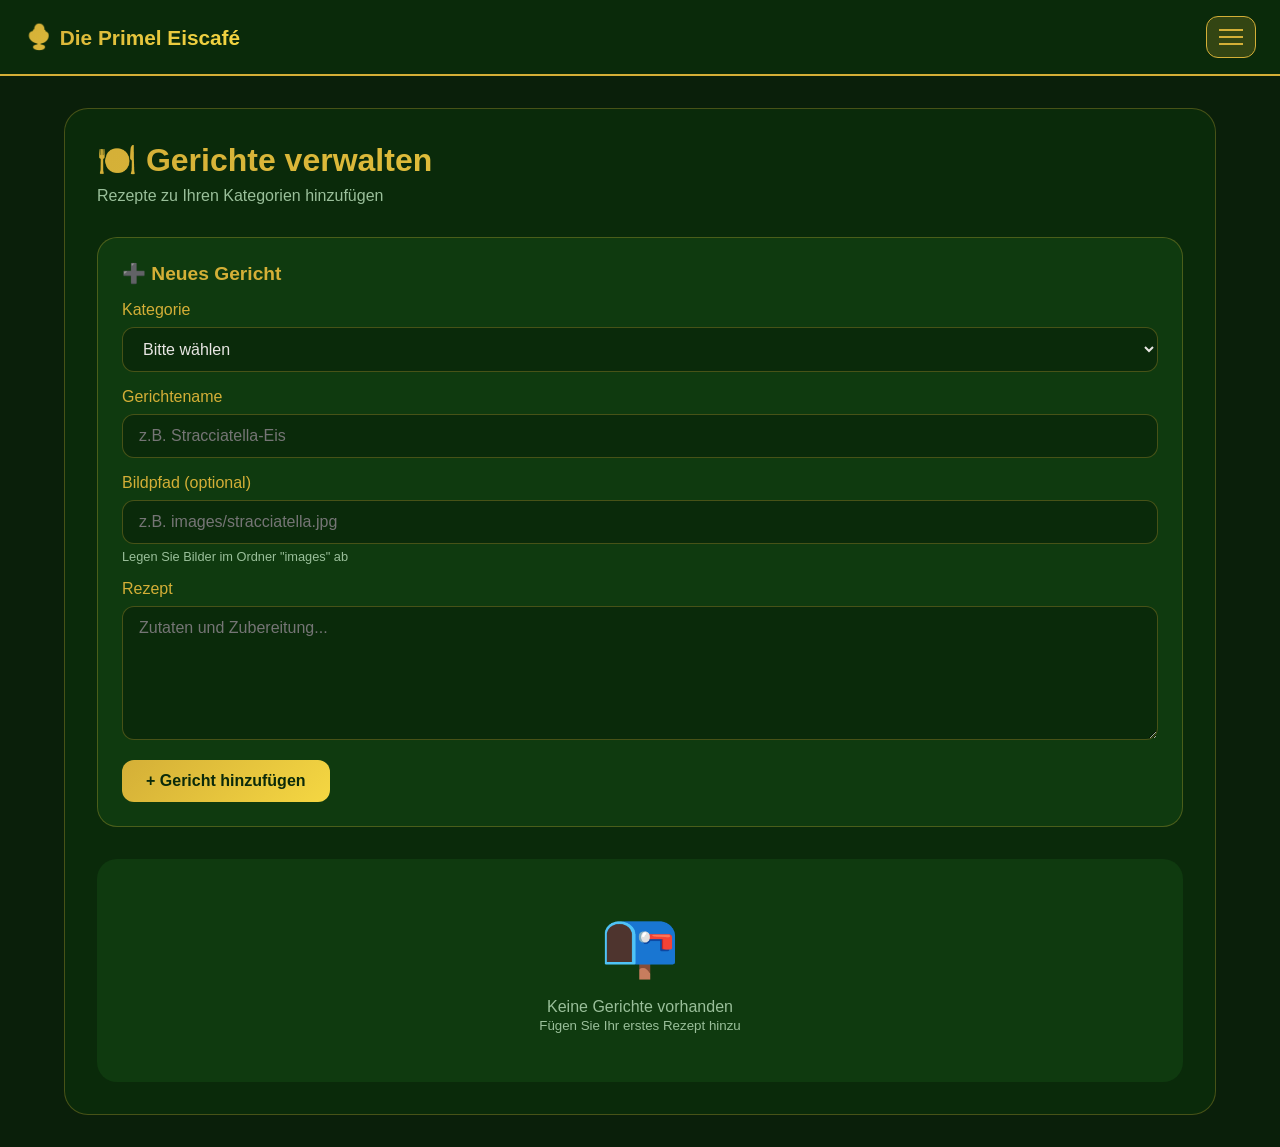
==== admin-dishes.html @ 891f3f69 "Add files via upload" ====
<!DOCTYPE html>
<html lang="de">
<head>
    <meta charset="UTF-8">
    <meta name="viewport" content="width=device-width, initial-scale=1.0">
    <title>Gerichte verwalten - Die Primel Eiscafé</title>
    <link rel="stylesheet" href="style.css">
    
    <!-- PWA Meta Tags -->
    <link rel="manifest" href="manifest.json">
    <meta name="apple-mobile-web-app-capable" content="yes">
    <meta name="theme-color" content="#ff9a9e">
</head>
<body>
    <nav class="navbar">
        <div class="logo">
            <span>🍨</span> Die Primel Eiscafé
        </div>
        <button class="hamburger" id="hamburgerBtn">
            <span></span>
            <span></span>
            <span></span>
        </button>
        <button class="close-app-btn" id="closeAppBtn" style="display: none;">✕ Schließen</button>
    </nav>

    <div class="sidebar" id="sidebar">
        <div class="sidebar-nav">
            <a href="index.html">
                <span>🏠</span> Startseite
            </a>
            <a href="admin-groups.html">
                <span>📁</span> Gruppen verwalten
            </a>
            <a href="admin-dishes.html" class="active">
                <span>🍽️</span> Gerichte verwalten
            </a>
        </div>
    </div>
    <div class="sidebar-overlay" id="sidebarOverlay"></div>

    <div class="container">
        <div class="admin-panel">
            <div class="page-header">
                <h1>🍽️ Gerichte verwalten</h1>
                <p>Rezepte zu Ihren Kategorien hinzufügen</p>
            </div>
            
            <!-- Formular zum Hinzufügen -->
            <div class="form-card">
                <h3>➕ Neues Gericht</h3>
                <div class="form-group">
                    <label>Kategorie</label>
                    <select id="dishGroupSelect">
                        <option value="">Bitte wählen</option>
                    </select>
                </div>
                <div class="form-group">
                    <label>Gerichtename</label>
                    <input type="text" id="dishName" placeholder="z.B. Stracciatella-Eis">
                </div>
                <div class="form-group">
                    <label>Bildpfad (optional)</label>
                    <input type="text" id="dishImage" placeholder="z.B. images/stracciatella.jpg">
                    <small>Legen Sie Bilder im Ordner "images" ab</small>
                </div>
                <div class="form-group">
                    <label>Rezept</label>
                    <textarea id="dishRecipe" rows="6" placeholder="Zutaten und Zubereitung..."></textarea>
                </div>
                <button class="btn-primary" id="addDishBtn">+ Gericht hinzufügen</button>
            </div>
            
            <!-- Formular zum Bearbeiten (يظهر عند اختيار طبق) -->
            <div class="form-card" id="editDishCard" style="display: none;">
                <h3>✏️ Gericht bearbeiten</h3>
                <div class="form-group">
                    <label>Kategorie</label>
                    <select id="editDishGroupSelect"></select>
                </div>
                <div class="form-group">
                    <label>Gerichtename</label>
                    <input type="text" id="editDishName">
                </div>
                <div class="form-group">
                    <label>Bildpfad (optional)</label>
                    <input type="text" id="editDishImage">
                </div>
                <div class="form-group">
                    <label>Rezept</label>
                    <textarea id="editDishRecipe" rows="6"></textarea>
                </div>
                <div style="display: flex; gap: 1rem;">
                    <button class="btn-primary" id="saveDishEditBtn" style="flex: 1;">💾 Speichern</button>
                    <button class="btn-secondary" id="cancelDishEditBtn" style="flex: 1;">❌ Abbrechen</button>
                </div>
            </div>
            
            <!-- قائمة الأطباق -->
            <div id="dishesList" class="items-list"></div>
        </div>
    </div>

    <script src="admin-dishes.js"></script>
    <script>
        const closeAppBtn = document.getElementById('closeAppBtn');
        if (closeAppBtn) {
            if (window.matchMedia('(display-mode: standalone)').matches) {
                closeAppBtn.style.display = 'flex';
            }
            closeAppBtn.addEventListener('click', () => {
                window.close();
                if (navigator.app && navigator.app.exitApp) navigator.app.exitApp();
            });
        }
    </script>
</body>
</html>
---- style.css ----
* {
  margin: 0;
  padding: 0;
  box-sizing: border-box;
}

html, body {
  width: 100%;
  margin: 0;
  padding: 0;
  overflow-x: hidden;
}

body {
  font-family: -apple-system, BlinkMacSystemFont, 'Segoe UI', 'Roboto', 'Helvetica Neue', sans-serif;
  background: #0a1f0a;
  color: #e8e6e3;
  min-height: 100vh;
}

/* Navbar */
.navbar {
  background: #0a2a0a;
  padding: 1rem 1.5rem;
  position: sticky;
  top: 0;
  z-index: 1000;
  display: flex;
  justify-content: space-between;
  align-items: center;
  border-bottom: 2px solid #d4af37;
  width: 100%;
}

.logo {
  font-size: 1.3rem;
  font-weight: 600;
  background: linear-gradient(135deg, #d4af37, #f5d742);
  -webkit-background-clip: text;
  -webkit-text-fill-color: transparent;
  background-clip: text;
}

.logo span {
  font-size: 1.5rem;
}

/* Hamburger Button */
.hamburger {
  background: rgba(212, 175, 55, 0.2);
  border: 1px solid #d4af37;
  cursor: pointer;
  padding: 12px;
  border-radius: 12px;
  display: flex;
  flex-direction: column;
  gap: 5px;
  transition: all 0.3s ease;
}

.hamburger:hover {
  background: rgba(212, 175, 55, 0.4);
}

.hamburger span {
  width: 24px;
  height: 2px;
  background: #d4af37;
  transition: 0.3s;
}

/* Close App Button */
.close-app-btn {
  background: rgba(220, 53, 69, 0.2);
  border: 1px solid #d4af37;
  color: #d4af37;
  cursor: pointer;
  padding: 8px 16px;
  border-radius: 12px;
  font-size: 0.9rem;
  transition: all 0.3s;
  display: none;
  align-items: center;
  gap: 6px;
}

.close-app-btn:hover {
  background: rgba(220, 53, 69, 0.4);
}

/* Sidebar Menu */
.sidebar {
  position: fixed;
  top: 0;
  right: -100%;
  width: 280px;
  height: 100%;
  background: #0a2a0a;
  z-index: 2000;
  transition: 0.3s ease;
  box-shadow: -5px 0 30px rgba(0, 0, 0, 0.5);
  padding: 80px 0 2rem 0;
  border-left: 2px solid #d4af37;
}

.sidebar.active {
  right: 0;
}

.sidebar-overlay {
  position: fixed;
  top: 0;
  left: 0;
  width: 100%;
  height: 100%;
  background: rgba(0, 0, 0, 0.7);
  z-index: 1500;
  display: none;
}

.sidebar-overlay.active {
  display: block;
}

.sidebar-nav {
  display: flex;
  flex-direction: column;
  gap: 0.5rem;
  padding: 0 1rem;
}

.sidebar-nav a {
  color: #e8e6e3;
  text-decoration: none;
  padding: 1rem;
  border-radius: 12px;
  transition: all 0.3s;
  font-size: 1.1rem;
  display: flex;
  align-items: center;
  gap: 12px;
  border: 1px solid transparent;
}

.sidebar-nav a:hover,
.sidebar-nav a.active {
  background: rgba(212, 175, 55, 0.2);
  border-color: #d4af37;
  color: #d4af37;
}

/* Main Layout */
.main-layout {
  display: flex;
  width: 100%;
  min-height: calc(100vh - 70px);
}

/* Groups Sidebar */
.groups-sidebar {
  width: 280px;
  background: #0a2a0a;
  border-right: 2px solid #d4af37;
  padding: 2rem 1rem;
  overflow-y: auto;
  flex-shrink: 0;
}

.groups-sidebar h3 {
  color: #d4af37;
  margin-bottom: 1.5rem;
  font-size: 1.2rem;
  padding-bottom: 0.5rem;
  border-bottom: 2px solid #d4af37;
}

.groups-list {
  display: flex;
  flex-direction: column;
  gap: 0.75rem;
}

.group-sidebar-btn {
  background: transparent;
  border: 1px solid rgba(212, 175, 55, 0.3);
  padding: 1rem;
  border-radius: 12px;
  cursor: pointer;
  transition: all 0.3s;
  text-align: right;
  font-size: 1rem;
  color: #e8e6e3;
  font-weight: 500;
  width: 100%;
}

.group-sidebar-btn:hover {
  background: rgba(212, 175, 55, 0.1);
  border-color: #d4af37;
  transform: translateX(-5px);
}

.group-sidebar-btn.active {
  background: rgba(212, 175, 55, 0.2);
  border-color: #d4af37;
  color: #d4af37;
}

/* Content Area */
.content-area {
  flex: 1;
  padding: 2rem;
  overflow-y: auto;
  min-width: 0;
}

.content-header {
  margin-bottom: 2rem;
}

.content-header h2 {
  color: #d4af37;
  font-size: 1.8rem;
}

.content-header p {
  color: #9abf9a;
  margin-top: 0.5rem;
}

/* Dishes Grid */
.dishes-grid {
  display: grid;
  grid-template-columns: repeat(auto-fill, minmax(280px, 1fr));
  gap: 1.5rem;
}

.dish-card {
  background: #0a2a0a;
  border-radius: 20px;
  padding: 1.5rem;
  cursor: pointer;
  transition: all 0.3s ease;
  border: 1px solid rgba(212, 175, 55, 0.3);
  text-align: center;
}

.dish-card:hover {
  transform: translateY(-5px);
  background: #0f3a0f;
  border-color: #d4af37;
}

.dish-icon {
  font-size: 3rem;
  margin-bottom: 1rem;
}

.dish-card h4 {
  font-size: 1.2rem;
  color: #d4af37;
  margin-bottom: 0.5rem;
}

/* Modal */
.modal {
  display: none;
  position: fixed;
  top: 0;
  left: 0;
  width: 100%;
  height: 100%;
  background: rgba(0, 0, 0, 0.95);
  z-index: 3000;
  justify-content: center;
  align-items: center;
  padding: 2rem;
}

.modal-content {
  background: #0a2a0a;
  border-radius: 32px;
  max-width: 1200px;
  width: 100%;
  max-height: 90vh;
  overflow: hidden;
  position: relative;
  border: 2px solid #d4af37;
  display: flex;
  flex-direction: row;
}

.modal-image-section {
  flex: 1;
  background: #051505;
  display: flex;
  align-items: center;
  justify-content: center;
  padding: 2rem;
  min-height: 500px;
}

.modal-image {
  width: 100%;
  height: auto;
  max-height: 70vh;
  object-fit: contain;
  border-radius: 20px;
}

.modal-recipe-section {
  flex: 1;
  padding: 2rem;
  overflow-y: auto;
  direction: rtl;
  text-align: right;
  border-left: 1px solid rgba(212, 175, 55, 0.3);
}

.modal-title {
  font-size: 2rem;
  color: #d4af37;
  margin-bottom: 1.5rem;
  padding-bottom: 0.5rem;
  border-bottom: 2px solid #d4af37;
}

.modal-recipe {
  font-size: 1.1rem;
  line-height: 1.8;
  white-space: pre-wrap;
  color: #e8e6e3;
}

.close-modal {
  position: absolute;
  top: 1rem;
  right: 1rem;
  background: rgba(212, 175, 55, 0.2);
  color: #d4af37;
  border: 1px solid #d4af37;
  width: 40px;
  height: 40px;
  border-radius: 50%;
  font-size: 1.5rem;
  cursor: pointer;
  transition: all 0.3s;
  z-index: 10;
}

.close-modal:hover {
  background: #d4af37;
  color: #0a2a0a;
}

/* Admin Panel */
.container {
  max-width: 1200px;
  margin: 0 auto;
  padding: 2rem 1.5rem;
}

.admin-panel {
  background: #0a2a0a;
  border-radius: 24px;
  padding: 2rem;
  border: 1px solid rgba(212, 175, 55, 0.3);
}

.page-header {
  margin-bottom: 2rem;
}

.page-header h1 {
  font-size: 2rem;
  background: linear-gradient(135deg, #d4af37, #f5d742);
  -webkit-background-clip: text;
  -webkit-text-fill-color: transparent;
  background-clip: text;
  margin-bottom: 0.5rem;
}

.page-header p {
  color: #9abf9a;
}

/* Form Cards */
.form-card {
  background: #0f3a0f;
  border-radius: 20px;
  padding: 1.5rem;
  margin-bottom: 2rem;
  border: 1px solid rgba(212, 175, 55, 0.3);
}

.form-card h3 {
  color: #d4af37;
  margin-bottom: 1rem;
  font-size: 1.2rem;
}

.form-group {
  margin-bottom: 1rem;
}

.form-group label {
  display: block;
  margin-bottom: 0.5rem;
  color: #d4af37;
  font-weight: 500;
}

.form-group input,
.form-group textarea,
.form-group select {
  width: 100%;
  padding: 12px 16px;
  background: #0a2a0a;
  border: 1px solid rgba(212, 175, 55, 0.3);
  border-radius: 12px;
  color: #e8e6e3;
  font-size: 1rem;
  font-family: inherit;
  transition: all 0.3s;
}

.form-group input:focus,
.form-group textarea:focus,
.form-group select:focus {
  outline: none;
  border-color: #d4af37;
}

.form-group textarea {
  resize: vertical;
  min-height: 100px;
}

.form-group small {
  display: block;
  margin-top: 5px;
  color: #9abf9a;
  font-size: 0.8rem;
}

/* Buttons */
.btn-primary {
  background: linear-gradient(135deg, #d4af37, #f5d742);
  color: #0a2a0a;
  border: none;
  padding: 12px 24px;
  border-radius: 12px;
  font-size: 1rem;
  font-weight: 600;
  cursor: pointer;
  transition: all 0.3s;
}

.btn-primary:hover {
  transform: translateY(-2px);
  box-shadow: 0 5px 20px rgba(212, 175, 55, 0.3);
}

.btn-secondary {
  background: rgba(212, 175, 55, 0.2);
  color: #d4af37;
  border: 1px solid rgba(212, 175, 55, 0.5);
  padding: 12px 24px;
  border-radius: 12px;
  font-size: 1rem;
  font-weight: 500;
  cursor: pointer;
  transition: all 0.3s;
}

.btn-secondary:hover {
  background: rgba(212, 175, 55, 0.4);
}

/* Items List */
.items-list {
  margin-top: 2rem;
  display: flex;
  flex-direction: column;
  gap: 1rem;
}

.item {
  background: #0f3a0f;
  padding: 1rem;
  border-radius: 12px;
  display: flex;
  justify-content: space-between;
  align-items: center;
  flex-wrap: wrap;
  gap: 1rem;
  border: 1px solid rgba(212, 175, 55, 0.3);
}

.item-info {
  flex: 1;
}

.item-info strong {
  color: #d4af37;
  font-size: 1.1rem;
  display: block;
  margin-bottom: 4px;
}

.item-info small {
  color: #9abf9a;
  font-size: 0.85rem;
  display: block;
}

.item-actions {
  display: flex;
  gap: 0.5rem;
}

.edit-btn,
.delete-btn {
  padding: 8px 16px;
  border: none;
  border-radius: 8px;
  cursor: pointer;
  font-size: 0.9rem;
  transition: all 0.3s;
}

.edit-btn {
  background: rgba(212, 175, 55, 0.2);
  color: #d4af37;
  border: 1px solid rgba(212, 175, 55, 0.5);
}

.edit-btn:hover {
  background: rgba(212, 175, 55, 0.4);
}

.delete-btn {
  background: rgba(220, 53, 69, 0.2);
  color: #dc3545;
  border: 1px solid rgba(220, 53, 69, 0.5);
}

.delete-btn:hover {
  background: rgba(220, 53, 69, 0.4);
}

/* Empty State */
.empty-state {
  text-align: center;
  padding: 3rem;
  background: #0f3a0f;
  border-radius: 20px;
  color: #9abf9a;
}

.empty-state .icon {
  font-size: 4rem;
  margin-bottom: 1rem;
}

/* ============================================
   RESPONSIVE - MOBILE
   ============================================ */
@media (max-width: 768px) {
  .main-layout {
    flex-direction: column;
  }
  
  .groups-sidebar {
    width: 100%;
    position: relative;
    border-right: none;
    border-bottom: 2px solid #d4af37;
    padding: 1rem;
  }
  
  .groups-list {
    display: flex;
    flex-direction: row;
    overflow-x: auto;
    gap: 0.75rem;
  }
  
  .group-sidebar-btn {
    white-space: nowrap;
  }
  
  .content-area {
    padding: 1rem;
  }
  
  .dishes-grid {
    grid-template-columns: 1fr;
  }
  
  .modal-content {
    flex-direction: column;
    max-height: 85vh;
    overflow-y: auto;
  }
  
  .modal-image-section {
    min-height: 250px;
    padding: 1rem;
  }
  
  .modal-recipe-section {
    border-left: none;
    border-top: 1px solid rgba(212, 175, 55, 0.3);
    padding: 1.5rem;
  }
  
  .modal-title {
    font-size: 1.5rem;
  }
  
  .modal-recipe {
    font-size: 1rem;
  }
  
  .item {
    flex-direction: column;
    text-align: center;
  }
  
  .item-actions {
    width: 100%;
    justify-content: center;
  }
}

/* ============================================
   LANDSCAPE MODE FOR TABLETS
   ============================================ */
@media (orientation: landscape) and (max-width: 1200px) {
  .main-layout {
    flex-direction: row;
  }
  
  .groups-sidebar {
    width: 260px;
    flex-shrink: 0;
  }
  
  .content-area {
    padding: 1rem;
  }
  
  .dishes-grid {
    grid-template-columns: repeat(auto-fill, minmax(200px, 1fr));
  }
}
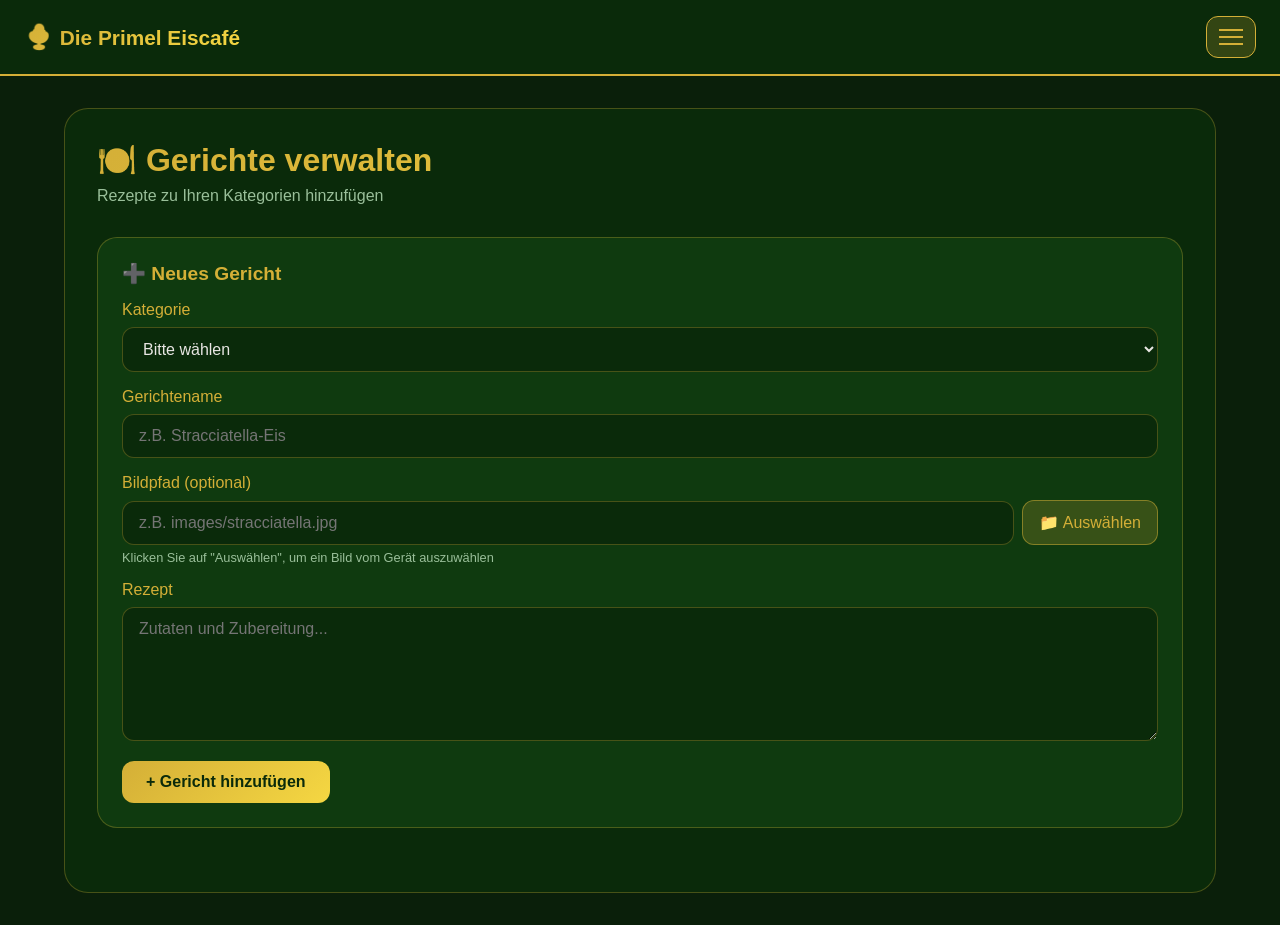
==== commit 0363d165: "Enhance dish form with image selection feature Added file input for selecting dish images and update" ====
--- a/admin-dishes.html
+++ b/admin-dishes.html
@@ -59,17 +59,21 @@
                     <label>Gerichtename</label>
                     <input type="text" id="dishName" placeholder="z.B. Stracciatella-Eis">
                 </div>
-                <div class="form-group">
-                    <label>Bildpfad (optional)</label>
-                    <input type="text" id="dishImage" placeholder="z.B. images/stracciatella.jpg">
-                    <small>Legen Sie Bilder im Ordner "images" ab</small>
-                </div>
+<div class="form-group">
+    <label>Bildpfad (optional)</label>
+    <div style="display: flex; gap: 0.5rem; align-items: center;">
+        <input type="text" id="dishImage" placeholder="z.B. images/stracciatella.jpg" style="flex: 1;">
+        <button type="button" class="btn-secondary" id="selectImageBtn" style="padding: 12px 16px;">📁 Auswählen</button>
+    </div>
+    <small>Klicken Sie auf "Auswählen", um ein Bild vom Gerät auszuwählen</small>
+</div>
                 <div class="form-group">
                     <label>Rezept</label>
                     <textarea id="dishRecipe" rows="6" placeholder="Zutaten und Zubereitung..."></textarea>
                 </div>
                 <button class="btn-primary" id="addDishBtn">+ Gericht hinzufügen</button>
             </div>
+
             
             <!-- Formular zum Bearbeiten (يظهر عند اختيار طبق) -->
             <div class="form-card" id="editDishCard" style="display: none;">
@@ -82,10 +86,13 @@
                     <label>Gerichtename</label>
                     <input type="text" id="editDishName">
                 </div>
-                <div class="form-group">
-                    <label>Bildpfad (optional)</label>
-                    <input type="text" id="editDishImage">
-                </div>
+<div class="form-group">
+    <label>Bildpfad (optional)</label>
+    <div style="display: flex; gap: 0.5rem; align-items: center;">
+        <input type="text" id="editDishImage" style="flex: 1;">
+        <button type="button" class="btn-secondary" id="editSelectImageBtn" style="padding: 12px 16px;">📁 Auswählen</button>
+    </div>
+</div>
                 <div class="form-group">
                     <label>Rezept</label>
                     <textarea id="editDishRecipe" rows="6"></textarea>
@@ -115,4 +122,4 @@
         }
     </script>
 </body>
-</html>+</html>
--- a/style.css
+++ b/style.css
@@ -16,6 +16,7 @@
   background: #0a1f0a;
   color: #e8e6e3;
   min-height: 100vh;
+  direction: ltr;
 }
 
 /* Navbar */
@@ -187,7 +188,7 @@
   border-radius: 12px;
   cursor: pointer;
   transition: all 0.3s;
-  text-align: right;
+  text-align: center;
   font-size: 1rem;
   color: #e8e6e3;
   font-weight: 500;
@@ -262,7 +263,9 @@
   margin-bottom: 0.5rem;
 }
 
-/* Modal */
+/* ============================================
+   MODAL - CORRECTED FOR GERMAN (LTR)
+   ============================================ */
 .modal {
   display: none;
   position: fixed;
@@ -288,6 +291,7 @@
   border: 2px solid #d4af37;
   display: flex;
   flex-direction: row;
+  direction: ltr;
 }
 
 .modal-image-section {
@@ -312,8 +316,8 @@
   flex: 1;
   padding: 2rem;
   overflow-y: auto;
-  direction: rtl;
-  text-align: right;
+  direction: ltr;
+  text-align: left;
   border-left: 1px solid rgba(212, 175, 55, 0.3);
 }
 
@@ -323,6 +327,8 @@
   margin-bottom: 1.5rem;
   padding-bottom: 0.5rem;
   border-bottom: 2px solid #d4af37;
+  text-align: left;
+  direction: ltr;
 }
 
 .modal-recipe {
@@ -330,6 +336,8 @@
   line-height: 1.8;
   white-space: pre-wrap;
   color: #e8e6e3;
+  text-align: left;
+  direction: ltr;
 }
 
 .close-modal {
@@ -613,14 +621,18 @@
     border-left: none;
     border-top: 1px solid rgba(212, 175, 55, 0.3);
     padding: 1.5rem;
+    text-align: left;
+    direction: ltr;
   }
   
   .modal-title {
     font-size: 1.5rem;
+    text-align: left;
   }
   
   .modal-recipe {
     font-size: 1rem;
+    text-align: left;
   }
   
   .item {
@@ -654,4 +666,4 @@
   .dishes-grid {
     grid-template-columns: repeat(auto-fill, minmax(200px, 1fr));
   }
-}+}
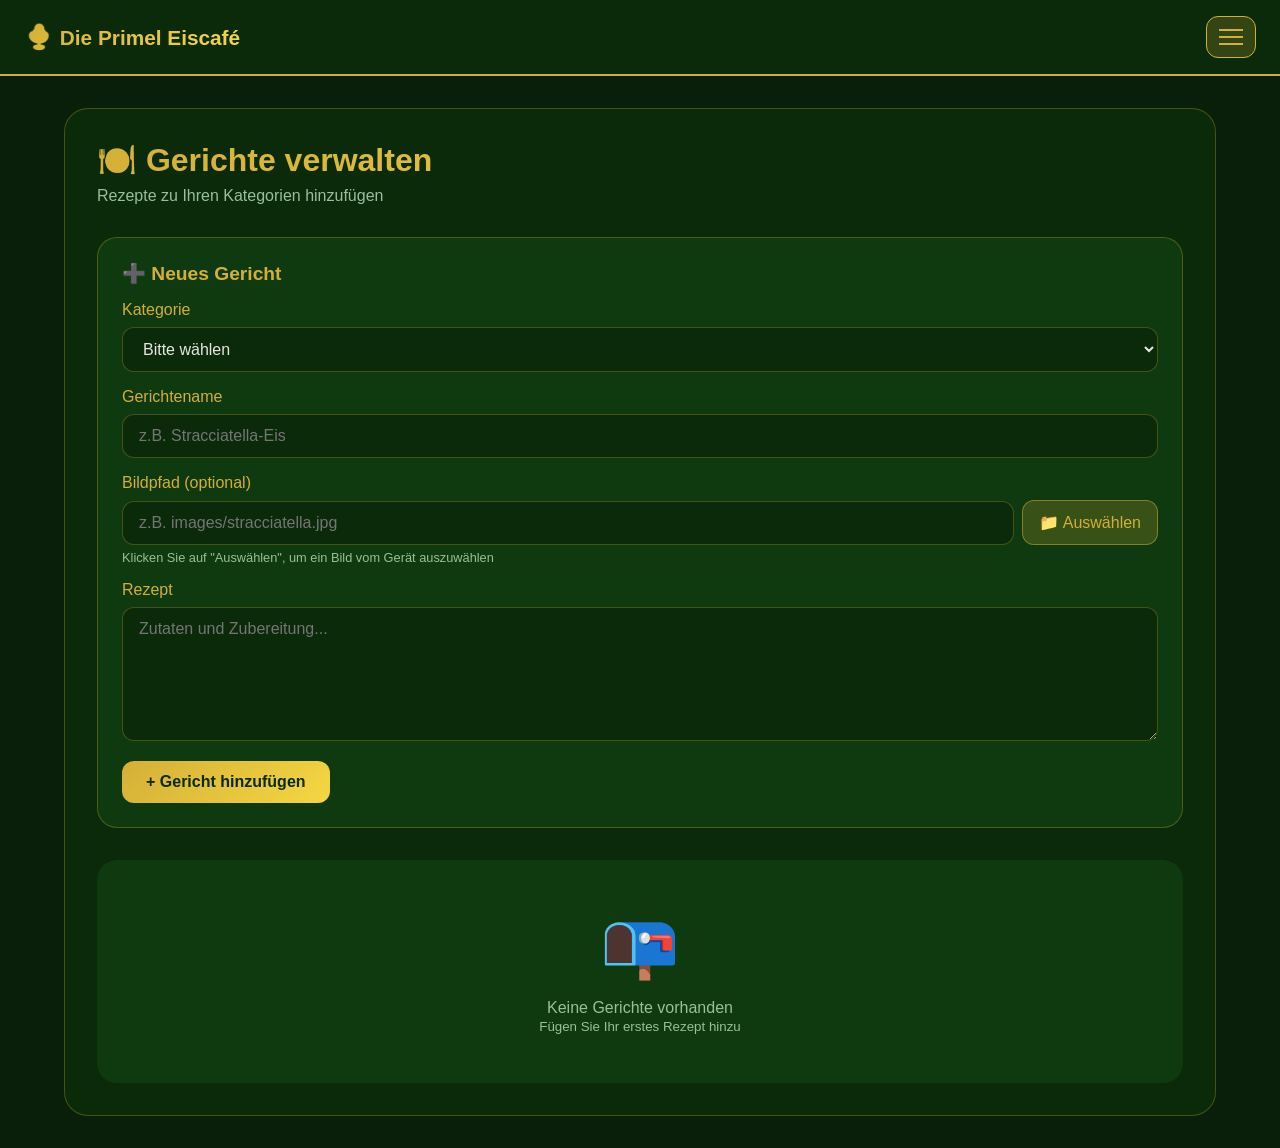
==== commit ca1150aa: "Fix HTML encoding issues in admin-dishes.html" ====
--- a/admin-dishes.html
+++ b/admin-dishes.html
@@ -59,6 +59,7 @@
                     <label>Gerichtename</label>
                     <input type="text" id="dishName" placeholder="z.B. Stracciatella-Eis">
                 </div>
+
 <div class="form-group">
     <label>Bildpfad (optional)</label>
     <div style="display: flex; gap: 0.5rem; align-items: center;">
@@ -86,12 +87,14 @@
                     <label>Gerichtename</label>
                     <input type="text" id="editDishName">
                 </div>
+
 <div class="form-group">
     <label>Bildpfad (optional)</label>
     <div style="display: flex; gap: 0.5rem; align-items: center;">
-        <input type="text" id="editDishImage" style="flex: 1;">
-        <button type="button" class="btn-secondary" id="editSelectImageBtn" style="padding: 12px 16px;">📁 Auswählen</button>
+        <input type="text" id="dishImage" placeholder="z.B. images/stracciatella.jpg" style="flex: 1;">
+        <button type="button" class="btn-secondary" id="selectImageBtn" style="padding: 12px 16px;">📁 Auswählen</button>
     </div>
+    <small>Klicken Sie auf "Auswählen", um ein Bild vom Gerät auszuwählen</small>
 </div>
                 <div class="form-group">
                     <label>Rezept</label>
